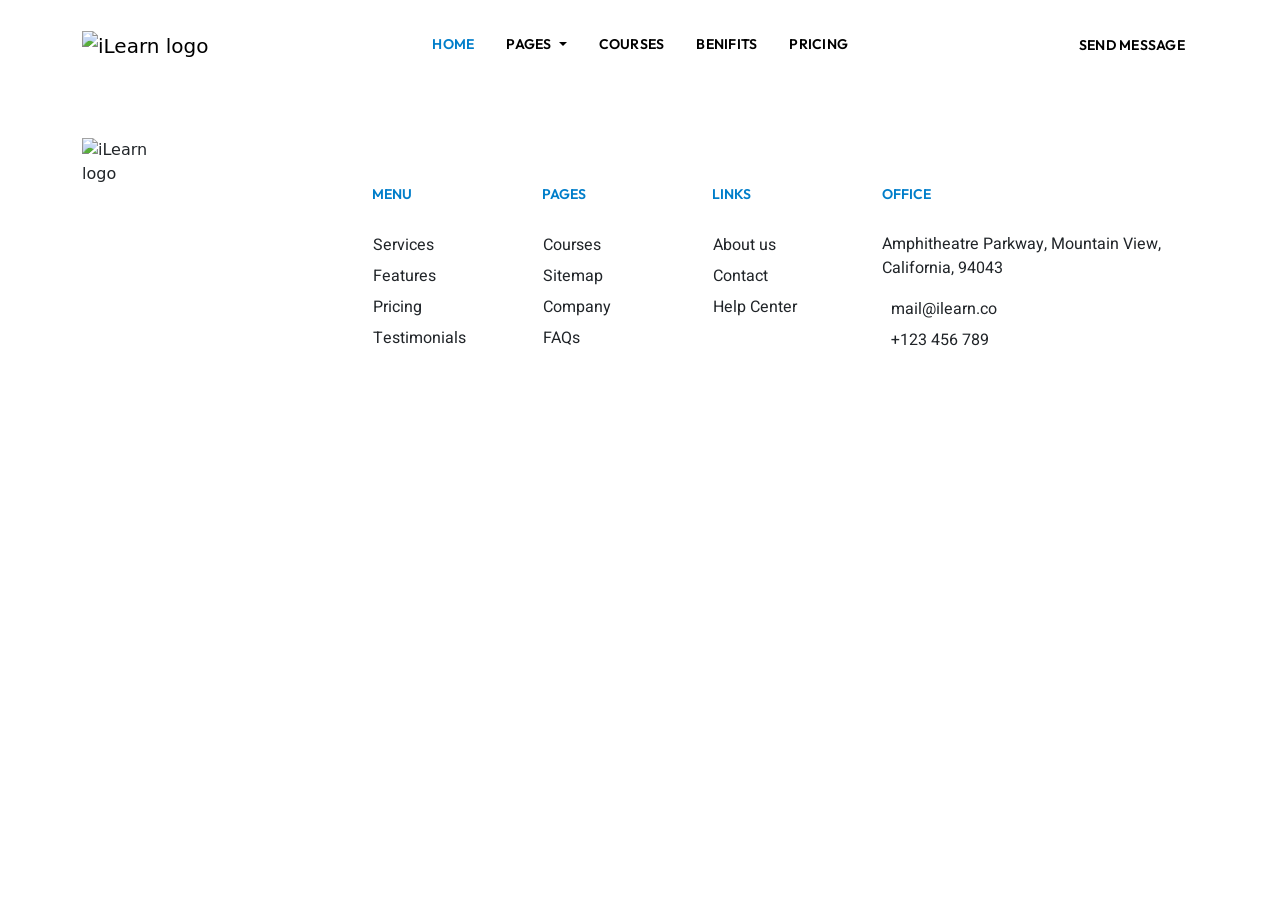
==== benifits.html @ 3c94f87b "benifits page, navbar & footer" ====
<!DOCTYPE html>
<html lang="en">

<head>
    <meta charset="UTF-8">
    <meta name="viewport" content="width=device-width, initial-scale=1.0">
    <title>iLearn</title>

    <!--Font awsome-->
    <link rel="stylesheet" href="https://cdnjs.cloudflare.com/ajax/libs/font-awesome/7.0.1/css/all.min.css"
        integrity="sha512-2SwdPD6INVrV/lHTZbO2nodKhrnDdJK9/kg2XD1r9uGqPo1cUbujc+IYdlYdEErWNu69gVcYgdxlmVmzTWnetw=="
        crossorigin="anonymous" referrerpolicy="no-referrer" />

    <!--Font family-->
    <link rel="preconnect" href="https://fonts.googleapis.com">
    <link rel="preconnect" href="https://fonts.gstatic.com" crossorigin>
    <link href="https://fonts.googleapis.com/css2?family=Heebo:wght@100..900&family=Outfit:wght@100..900&display=swap"
        rel="stylesheet">

    <!--Bootstrap-->
    <link href="https://cdn.jsdelivr.net/npm/bootstrap@5.3.8/dist/css/bootstrap.min.css" rel="stylesheet"
        integrity="sha384-sRIl4kxILFvY47J16cr9ZwB07vP4J8+LH7qKQnuqkuIAvNWLzeN8tE5YBujZqJLB" crossorigin="anonymous">

    <!--Custome css-->
    <link href="./assets/css/main.css" rel="stylesheet" />
    <link href="./assets/css/benifits.css" rel="stylesheet" />
</head>

<body>

    <header class="header py-3 w-100">
        <nav class="navbar navbar-expand-lg w-100">
            <div class="container">
                <a class="navbar-brand" href="#">
                    <img width="170" height="45"
                        src="https://demo.sociolib.com/ilearn/wp-content/uploads/sites/27/2022/12/logo.png"
                        class="attachment-full size-full wp-image-588" alt="iLearn logo">
                </a>
                <button class="navbar-toggler" type="button" data-bs-toggle="collapse" data-bs-target="#navbarScroll"
                    aria-controls="navbarScroll" aria-expanded="false" aria-label="Toggle navigation">
                    <span class="navbar-toggler-icon"></span>
                </button>
                <div class="collapse navbar-collapse" id="navbarScroll">
                    <ul class="navbar-nav m-auto my-2 my-lg-0 navbar-nav-scroll gap-3"
                        style="--bs-scroll-height: 100px;">
                        <li class="nav-item">
                            <a class="nav-link active" aria-current="page" href="./index.html">Home</a>
                        </li>
                        <li class="nav-item dropdown">
                            <a class="nav-link dropdown-toggle" href="#" role="button" data-bs-toggle="dropdown"
                                aria-expanded="false">
                                Pages
                            </a>
                            <ul class="dropdown-menu">
                                <li><a class="dropdown-item" href="#">About</a></li>
                                <li><a class="dropdown-item" href="#">Single Course</a></li>
                                <li><a class="dropdown-item" href="#">Contact</a></li>
                                <li><a class="dropdown-item" href="#">Reviews</a></li>
                                <li><a class="dropdown-item" href="#">Blog</a></li>
                                <li><a class="dropdown-item" href="#">Post</a></li>
                            </ul>
                        </li>
                        <li class="nav-item">
                            <a class="nav-link" href="./courses.html">Courses</a>
                        </li>
                        <li class="nav-item">
                            <a class="nav-link" href="./benifits.html">Benifits</a>
                        </li>
                        <li class="nav-item">
                            <a class="nav-link" href="./pricing.html">Pricing</a>
                        </li>
                    </ul>
                    <a class="contact text-decoration-none btn" href="#">
                        <i class="fa-regular fa-envelope"></i>
                        <span>SEND MESSAGE</span>
                    </a>
                </div>
            </div>
        </nav>
    </header>

    <main>


    </main>


    <footer class="py-xl-5 py-lg-3">
        <div class="container">
            <div class="footer-content d-flex flex-nowrap">
                <div class="logo d-flex flex-column gap-4">
                    <div class="brand">
                        <img width="170" height="45"
                            src="https://demo.sociolib.com/ilearn/wp-content/uploads/sites/27/2022/12/logo.png"
                            class="attachment-full size-full wp-image-588" alt="iLearn logo">
                    </div>
                    <div class="social-logos d-flex gap-3 ms-lg-2">
                        <a class="btn" href="#"><i class="fa-brands fa-facebook"></i></a>
                        <a class="btn" href="#"><i class="fa-brands fa-twitter"></i></a>
                        <a class="btn" href="#"><i class="fa-brands fa-youtube"></i></a>
                    </div>
                </div>

                <div class="details w-100">
                    <div class="row g-sm-5">
                        <div class="col-lg-2 offset-lg-2 col-sm-4 col-xs">
                            <div class="menu text">
                                <h2>MENU</h2>
                                <ul>
                                    <li>
                                        <a class="btn" href="#">Services</a>
                                    </li>
                                    <li>
                                        <a class="btn" href="#">Features</a>
                                    </li>
                                    <li>
                                        <a class="btn" href="#">Pricing</a>
                                    </li>
                                    <li>
                                        <a class="btn" href="#">Testimonials</a>
                                    </li>
                                </ul>
                            </div>
                        </div>
                        <div class="col-lg-2 col-sm-4 col-xs">

                            <div class="pages text">
                                <h2>PAGES</h2>
                                <ul>
                                    <li>
                                        <a class="btn" href="#">Courses</a>
                                    </li>
                                    <li>
                                        <a class="btn" href="#">Sitemap</a>
                                    </li>
                                    <li>
                                        <a class="btn" href="#">Company</a>
                                    </li>
                                    <li>
                                        <a class="btn" href="#">FAQs</a>
                                    </li>
                                </ul>
                            </div>
                        </div>
                        <div class="col-lg-2 col-sm-4 col-xs">
                            <h2>LINKS</h2>
                            <div class="links text">
                                <ul>
                                    <li>
                                        <a class="btn" href="#">About us</a>
                                    </li>
                                    <li>
                                        <a class="btn" href="#">Contact</a>
                                    </li>
                                    <li>
                                        <a class="btn" href="#">Help Center</a>
                                    </li>
                                </ul>
                            </div>
                        </div>
                        <div class="col-lg-4 col-sm-12 col-xs">
                            <h2>OFFICE</h2>
                            <div class="office text">
                                <address>
                                    Amphitheatre Parkway, Mountain View, California, 94043
                                </address>
                                <div class="contact d-flex flex-column align-items-start">
                                    <a class="btn" href="#">
                                        <i class="fa-regular fa-envelope"></i>
                                        <span class="ms-2">mail@ilearn.co</span>
                                    </a>
                                    <a class="btn" href="#">
                                        <i class="fa-solid fa-phone-volume"></i>
                                        <span class="ms-2">+123 456 789</span>
                                    </a>
                                </div>
                            </div>
                        </div>
                    </div>
                </div>
            </div>
        </div>
    </footer>

    <script src="https://cdn.jsdelivr.net/npm/bootstrap@5.3.8/dist/js/bootstrap.bundle.min.js"
        integrity="sha384-FKyoEForCGlyvwx9Hj09JcYn3nv7wiPVlz7YYwJrWVcXK/BmnVDxM+D2scQbITxI"
        crossorigin="anonymous"></script>
</body>

</html>
---- assets/css/main.css ----
:root {
    --mainFont: "Outfit", sans-serif;
    --contentFont: "Heebo", sans-serif;
    --mainColor: #007ECA;
    --imgBg: #f7f9fc;
    --sectionBg: #f6f8fc;
}

* {
    /*outline: auto;*/
    box-sizing: border-box;
    margin: 0;
    padding: 0;
}

body h1,
h2,
h3,
h4,
h5,
h6 {
    font-family: var(--mainFont);
}

body p {
    font-family: var(--contentFont);
}

body i {
    color: var(--mainColor);
}

body ul {
    list-style-type: none;
}

.row {
    margin: 0;
}

/* navbar starts */

.navbar-nav .nav-link.active {
    color: var(--mainColor);
}

.nav-link {
    color: #000;
    font-family: var(--mainFont);
    font-size: 14px;
    font-weight: 600;
    text-transform: uppercase;
    letter-spacing: 0.25px;
    transition: 0.5s;
}

.nav-link:hover {
    color: var(--mainColor);
}

.navbar .navbar-collapse .dropdown-item {
    text-transform: uppercase;
    font-family: var(--mainFont);
    color: #000;
    font-size: 14px;
    font-weight: 600;
    letter-spacing: 0.25px;
    transition: 0.5s;
}

.navbar .navbar-collapse .dropdown-item:hover {
    color: var(--mainColor);
    background-color: #fff;
}

.navbar .contact i {
    color: #000;
    font-size: 15px;
    margin-right: 10px;
}

.navbar .contact span {
    color: #000;
    font-family: var(--mainFont);
    font-size: 14px;
    font-weight: 600;
    text-transform: uppercase;
    letter-spacing: 0.25px;
    transition: 0.5s;
}

.navbar .contact i {
    transition: 0.5s;
}

.navbar .btn:hover i {
    color: var(--mainColor);
}

.navbar .btn:active {
    border: transparent;
    box-shadow: none;
}

.navbar .btn:hover span {
    color: var(--mainColor);
}

.navbar .btn:hover {
    color: transparent;
}

/* navbar ends */

/* hero starts */

.hero {
    background-color: var(--sectionBg);
}

.hero-img-d img {
    width: 100%;
}

.hero .rating {
    font-family: var(--mainFont);
    font-size: 16px;
    font-weight: 600;
}

.hero .rating .star {
    color: #FFC400;
}

.hero h1 {
    font-size: 80px;
    font-weight: 600;
}

.hero p {
    font-family: var(--contentFont);
    font-size: 24px;
    font-weight: 400;
}

.hero-btns .join-btn {
    background-color: var(--mainColor);
    padding: 15px 30px;
    transition: 0.5s;
    font-family: var(--mainFont);
    font-size: 16px;
    font-weight: 500;
}

.hero-btns .join-btn:hover {
    background-color: #0E70AC;
    border: transparent;
    box-shadow: none;
}

.hero-btns .join-btn:active {
    border: transparent;
    box-shadow: none;
    background-color: #0E70AC;
}

.view-btn .btn {
    font-family: var(--mainFont);
    font-size: 15px;
    font-weight: 500;
    transition: 0.5s;
}

.view-btn .btn:hover {
    color: var(--mainColor);
}

.view-btn i {
    color: #000;
    transition: 0.5s;
}

.view-btn .btn:hover i {
    color: var(--mainColor);
}

.hero-img img {
    width: 100%;
}

/* hero ends */

/* hero responsive starts */

@media screen and (max-width: 1200px) {

    .hero h1 {
        font-size: 65px;
        font-weight: 600;
    }

    .hero p {
        font-size: 20px;
        font-weight: 400;
    }

}

@media screen and (min-width: 991px) and (max-width: 992px) {

    .hero h1 {
        font-size: 50px;
        font-weight: 600;
    }

    .hero p {
        font-size: 18px;
        font-weight: 400;
    }

    .hero-btns .join-btn {
        padding: 15px 20px;
        font-size: 12px;
        font-weight: 500;
    }

    .view-btn .btn {
        font-size: 12px;
        font-weight: 500;
    }

}

@media screen and (min-width: 992px) and (max-width: 993px) {

    .hero h1 {
        font-size: 65px;
        font-weight: 600;
    }

    .hero p {
        font-size: 20px;
        font-weight: 400;
    }

    .hero-btns .join-btn {
        padding: 15px 30px;
        font-size: 16px;
        font-weight: 500;
    }
}

@media screen and (max-width: 991px) {

    .hero h1 {
        font-size: 50px;
        font-weight: 600;
    }

    .hero p {
        font-size: 18px;
        font-weight: 400;
    }

    .hero-btns .join-btn {
        padding: 15px 20px;
        font-size: 12px;
        font-weight: 500;
    }

    .view-btn .btn {
        font-size: 12px;
        font-weight: 500;
    }
    
}

@media screen and (min-width: 767px) and (max-width: 768px) {

    .hero-btns .join-btn {
        padding: 15px 30px;
        font-size: 16px;
        font-weight: 500;
    }

    .view-btn .btn {
        font-size: 16px;
        font-weight: 500;
    }
}

@media screen and (min-width: 768px) and (max-width: 769px) {

    .hero-btns .join-btn {
        padding: 15px 20px;
        font-size: 12px;
        font-weight: 500;
    }

    .view-btn .btn {
        font-size: 12px;
        font-weight: 500;
    }
}

@media screen and (max-width: 767px) {

    .hero-btns .join-btn {
        padding: 15px 30px;
        font-size: 16px;
        font-weight: 500;
    }

    .view-btn .btn {
        font-size: 16px;
        font-weight: 500;
    }

}

@media screen and (max-width: 576px) {

    .hero .row{
        gap: 4px;
    }

    .hero-img-d{
        display: block;
    }

    .hero-img{
        display: none;
    }

    .hero-content{
        gap: 8px
    }

    .hero h1 {
        font-size: 45px;
        font-weight: 600;
    }

    .hero p {
        font-size: 16px;
        font-weight: 400;
    }

    .hero-btns .join-btn {
        padding: 15px 20px;
        font-size: 15px;
        font-weight: 500;
    }

    .view-btn .btn {
        font-size: 15px;
        font-weight: 500;
    }
    
}

@media screen and (max-width: 493px) {
    
    .hero h1 {
        font-size: 35px;
        font-weight: 600;
    }

    .hero p {
        font-size: 16px;
        font-weight: 400;
    }

    .hero-btns .join-btn {
        padding: 15px 20px;
        font-size: 12px;
        font-weight: 500;
    }

    .view-btn .btn {
        font-size: 12px;
        font-weight: 500;
    }
}

/* hero responsive ends */

/* browse starts */

.browse .browse-title {
    margin-bottom: 0px;
}

.browse .browse-title h2 {
    font-size: 40px;
    font-weight: 600;
}

.browse .browse-title p {
    font-size: 24px;
    font-weight: 400;
    width: 70%;
}

.browse-content .browse-topic h3 {
    font-size: 20px;
    font-weight: 600;
    margin-top: 8px;
    margin-bottom: 16px;
}

.browse-content .browse-topic p {
    font-size: 16px;
    font-weight: 400;
    margin-bottom: 50px;
    padding-right: 15px;
}

.browse .browse-more p {
    font-size: 16px;
    font-weight: 400;
    position: relative;
}

.browse .browse-more p::after {
    content: '';
    border-bottom: 1px dashed #c2c2c4;
    position: absolute;
    bottom: -2px;
    left: -34px;
    width: 446px;
}

/* browse ends */

/* browse responsive starts */

@media screen and (max-width: 1037px) {
    .browse .browse-title p {
        width: 80%;
    }
}

@media screen and (max-width: 908px) {
    .browse .browse-title p {
        font-size: 22px;
        width: 90%;
    }
}

@media screen and (max-width: 768px) {
    .browse .browse-title p {
        margin-bottom: -5px;
    }
}

@media screen and (max-width: 441px) {
    .browse .browse-title p {
        font-size: 20px;
        width: 100%;
    }
}

@media screen and (max-width: 768px) {
    .browse-content .browse-topic p {
        margin-bottom: 16px;
    }
}

@media screen and (max-width: 576px) {

    .browse .icon {
        width: 30;
        height: 30;
    }
}

@media screen and (max-width: 551px) {

    .browse .browse-title h2 {
        font-size: 30px;
    }

    .browse .browse-title p {
        font-size: 18px;
    }

}

@media screen and (max-width: 520px) {

    .browse-more {
        gap: 10px !important;
    }

    .browse .browse-more p {
        font-size: 13px;
    }

    .browse .browse-more p::after {
        content: '';
        border-bottom: 1px dashed #c2c2c4;
        position: absolute;
        bottom: -2px;
        left: -29px;
        width: 362px;
    }

}

/* browse responsive ends */

/* learn-something starts */

.learn-img {
    position: relative;
    background-color: var(--imgBg);
    height: 499px;
}

.learn-img img {
    position: absolute;
    top: 50%;
    left: 50%;
    transform: translate(-50%, -50%);
    width: 600px;
    height: 400px;
}

.learn-content {
    margin-left: 65px;
}

.learn-content h2 {
    font-size: 40px;
    font-weight: 600;
}

.learn-content p {
    margin-top: 20px;
    margin-bottom: 40px;
    font-size: 16px;
    font-weight: 400;
}

.learn-content li {
    margin-bottom: 10px;
}

.learn-content h3 {
    font-size: 20px;
    font-weight: 400;
}

/* learn-something ends */

/* learn-something responsive starts */

@media screen and (max-width: 1201px) {

    .learn-img img {
        width: 400px;
        height: 270px;
    }

    .learn-content {
        margin-left: 50px;
    }

    .learn-content h2 {
        font-size: 35px;
    }

}

@media screen and (min-width: 991px) and (max-width: 992px) {

    .learn-img img {
        width: 600px;
        height: 400px;
    }

    .learn-content {
        margin-left: 0;
        margin-top: 45px;
        text-align: center;
        align-items: center !important;
    }

}

@media screen and (min-width: 992px) and (max-width: 993px) {

    .learn-img img {
        width: 400px;
        height: 270px;
    }

    .learn-content {
        margin-left: 50px;
    }

    .learn-content h2 {
        font-size: 35px;
    }

}

@media screen and (max-width: 991px) {

    .learn-something .row {
        flex-direction: column;
    }

    .learn-img img {
        width: 600px;
        height: 400px;
    }

    .learn-content {
        margin-left: 0;
        margin-top: 45px;
        text-align: center;
        align-items: center !important;
    }

    .learn-content h2 {
        font-size: 35px;
    }

    .learn-content p {
        font-size: 18px;
        margin-bottom: 35px;
    }

    .learn-content .learn-benifits {
        background-color: var(--imgBg);
        padding: 45px;
    }
}

@media screen and (max-width: 768px) {

    .learn-img {
        height: 400px;
    }

    .learn-img img {
        width: 400px;
        height: 270px;
    }

    .learn-content h2 {
        font-size: 35px;
    }

}

@media screen and (max-width: 576px) {

    .learn-content h2 {
        font-size: 30px;
    }

    .learn-content p {
        font-size: 19px;
    }

}

@media screen and (max-width: 551px) {

    .learn-content h3 {
        font-size: 18px;
    }

}

@media screen and (max-width: 475px) {

    .learn-img {
        height: 300px;
    }

    .learn-img img {
        width: 330px;
        height: 200px;
    }

    .learn-benifits ul li {
        text-align: left;
    }

}

@media screen and (max-width: 443px) {

    .learn-content h2 {
        font-size: 30px;
    }

    .learn-content p {
        font-size: 18px;
    }

}

/* learn-something responsive ends */

/* featured-courses starts */

.featured-courses{
    background-color: var(--imgBg);
}

.featured-courses-title h2 {
    font-size: 40px;
    font-weight: 600;
    margin-top: 60px;
    margin-bottom: 20px;
}

.featured-courses-title p {
    font-size: 24px;
    font-weight: 400;
    margin-bottom: 30px;
    padding: 0 130px;
}

.featured-courses .btn {
    padding: 0;
}

.featured-courses .btn:hover {
    border: transparent;
    box-shadow: none;
}

.featured-courses .btn:active {
    border: transparent;
    box-shadow: none;
}

.featured-courses-title .btn {
    margin-bottom: 50px;
}

.featured-courses-title .btn span {
    font-size: 16px;
    font-weight: 500;
    transition: 0.5s;
}

.featured-courses-title .btn:hover span {
    color: #000;
}

.featured-courses-title .btn i {
    transition: 0.5s;
}

.featured-courses-title .btn:hover i {
    color: #000;
}

.featured-courses .card {
    margin-bottom: 60px;
}

.featured-courses h3 {
    font-size: 22px;
    font-weight: 600;
    margin-bottom: 20px;
}

.featured-courses span {
    font-size: 14px;
    font-weight: 600;
    color: var(--mainColor);
    font-family: var(--mainFont);
    margin-left: 10px;
}

/* featured-courses ends */

/* featured-courses responsive starts */

@media screen and (max-width: 1200px) {

    .featured-courses-title h2 {
        font-size: 35px;
        margin-bottom: 30px;
        margin-top: 50px;
    }

    .featured-courses-title p {
        font-size: 22px;
        margin-bottom: 35px;
        padding: 0 100px;
    }

    .featured-courses .card {
        margin-bottom: 40px;
    }

    .featured-courses h3 {
        font-size: 18px;
    }

    .featured-courses span {
        font-size: 12px;
        margin-left: 5px;
    }

    .featured-courses i {
        font-size: 12px;
    }

}

@media screen and (max-width: 991px) {

    .featured-courses-title p {
        font-size: 21px;
        padding: 0;
    }

    .featured-courses .container .row {
        row-gap: 35px;
    }

    .featured-courses .card {
        margin: 0;
    }

    .featured-courses .last-card {
        margin-bottom: 40px;
    }

    .featured-courses .course-info {
        margin-top: 10px;
        margin-bottom: 10px;
    }

    .featured-courses h3 {
        font-size: 24px;
    }

    .featured-courses span {
        font-size: 16px;
        margin-left: 10px;
    }

    .featured-courses i {
        font-size: 16px;
    }

}

@media screen and (max-width: 768px) {

    .featured-courses-title p {
        font-size: 19px;
    }

    .featured-courses .last-card {
        margin-bottom: 25px;
    }

    .featured-courses .course-info {
        margin-top: 7px;
        margin-bottom: 7px;
    }

    .featured-courses span {
        font-size: 14px;
        margin-left: 10px;
    }

    .featured-courses i {
        font-size: 14px;
    }

}

@media screen and (max-width: 576px) {

    .featured-courses .last-card {
        margin-bottom: 15px;
    }

    .featured-courses .course-info {
        margin-top: 7px;
        margin-bottom: 7px;
    }

    .featured-courses h3 {
        font-size: 22px;
    }

    .featured-courses span {
        font-size: 14px;
        margin-left: 10px;
    }

    .featured-courses i {
        font-size: 14px;
    }

}

@media screen and (max-width: 450px) {

    .featured-courses .last-card {
        margin-bottom: 10px;
    }

    .featured-courses h3 {
        font-size: 17px;
        font-weight: 550;
    }

    .featured-courses span {
        font-size: 12px;
        margin-left: 5px;
    }

    .featured-courses i {
        font-size: 12px;
    }

}

/* featured-courses responsive ends */

/* improve section starts */

.improve h2 {
    font-size: 40px;
    font-weight: 600;
}

.improve h3 button {
    text-transform: uppercase;
    font-size: 16px;
    font-weight: 600;
}

.improve p {
    font-size: 16px;
    font-weight: 400;
}

.improve .accordion {
    --bs-accordion-border-color: #fff;
}

.improve .accordion-body {
    font-size: 16px;
    font-weight: 400;
}

.accordion-body,
.accordion-button {
    padding-left: 0;
}

.accordion-button:not(.collapsed) {
    background-color: #fff;
    box-shadow: none;
    color: #000;
}

.accordion-button:focus {
    box-shadow: none;
}

.improve .improve-img {
    position: relative;
    background-color: var(--imgBg);
    height: 450px;
}

.improve .improve-img img {
    position: absolute;
    top: 50%;
    left: 50%;
    transform: translate(-50%, -50%);
}

/* improve section ends */

/* improve section reaponsive starts */

@media screen and (max-width: 1200px) {
    .improve h2 {
        font-size: 35px;
    }

    .improve .improve-img img {
        width: 400px;
        height: 270px;
    }
}

@media screen and (max-width: 993px) {

    .improve .improve-img img {
        width: 500px;
        height: 350px;
    }

}

@media screen and (max-width: 768px) {

    .improve .improve-img {
        height: 400px;
    }

    .improve .improve-img img {
        width: 400px;
        height: 270px;
    }

}

@media screen and (max-width: 576px) {

    .improve .row {
        row-gap: 20px;
    }

    .improve p {
        font-size: 14px;
    }

    .improve .accordion-body {
        font-size: 15px;
    }

    .improve .improve-img {
        height: 430px;
    }
}

@media screen and (max-width: 475px) {

    .improve .improve-img {
        height: 300px;
    }

    .improve .improve-img img {
        width: 330px;
        height: 200px;
    }

}

/* improve section responsive ends */

/* learn-then-earn starts */

.learn-then-earn .row {
    background-color: var(--imgBg);
    padding: 30px;
}

.learn-then-earn-title h2 {
    font-size: 40px;
    font-weight: 600;
}

.learn-then-earn-title p {
    font-size: 16px;
    font-weight: 400;
}

.learn-then-earn .join-btn {
    background-color: var(--mainColor);
    padding: 20px 40px;
    transition: 0.5s;
    font-family: var(--mainFont);
    font-size: 16px;
    font-weight: 500;
}

.learn-then-earn .join-btn:hover {
    background-color: #0E70AC;
    border: transparent;
    box-shadow: none;
}

.learn-then-earn .join-btn:active {
    border: transparent;
    box-shadow: none;
    background-color: #0E70AC;
}

/* learn-then-earn ends */

/* learn-then-earn responsive starts */

@media screen and (max-width: 1200px) {

    .learn-then-earn .join-btn {
        background-color: var(--mainColor);
        padding: 20px 30px;
    }

    .learn-then-earn-title h2 {
        font-size: 30px;
    }

}

@media screen and (max-width: 992px) {

    .learn-then-earn .row {
        flex-direction: column;
        justify-content: center;
        text-align: center;
    }

    .learn-then-earn .learn-then-earn-title h2 {
        margin-bottom: 14px !important;
    }

    .learn-then-earn .learn-then-earn-title p {
        font-size: 19px;
    }

    .learn-then-earn .join-btn {
        padding: 17px 30px;
        text-align: center;
        margin-top: 10px;
        font-size: 15px;
    }

}

@media screen and (max-width: 768px) {

    .learn-then-earn .learn-then-earn-title h2 {
        font-size: 30px;
    }

    .learn-then-earn .learn-then-earn-title p {
        font-size: 18px;
    }

    .learn-then-earn .join-btn {
        padding: 15px 27px;
        margin-top: 7px;
        font-size: 14px;
    }

}

@media screen and (max-width: 514px) {

    .learn-then-earn .learn-then-earn-title h2 {
        font-size: 25px;
    }

    .learn-then-earn .learn-then-earn-title p {
        font-size: 16px;
    }

    .learn-then-earn .join-btn {
        padding: 12px 20px;
        margin-top: 7px;
        font-size: 12px;
    }

}

/* learn-then-earn responsive ends */

/* footer starts */

footer h2 {
    color: var(--mainColor);
    font-size: 14px;
    font-weight: 600;
    margin-bottom: 30px;
}

footer .text {
    font-size: 16px;
    font-weight: 400;
    font-family: var(--contentFont);
}

footer .text a {
    margin-bottom: 5px;
}

footer ul,
footer .btn {
    margin: 0;
    padding: 0;
}

footer .details a:hover {
    color: var(--mainColor);
}

.btn-check:checked .btn,
.btn.active,
.btn.show,
.btn:first-child:active,
:not(.btn-check) .btn:active {
    border-color: transparent;
}

footer i {
    font-size: 18px;
}

footer .contact i {
    font-size: 16px;
}

/* footer ends */

/* footer responsive starts */

@media screen and (max-width: 992px) {

    footer .footer-content {
        text-align: left;
        flex-direction: column;
        justify-content: center;
        gap: 0px;
    }

    footer .footer-content .logo {
        flex-direction: row !important;
        justify-content: space-between;
        align-items: center;
    }

    footer h2 {
        margin-bottom: 25px;
    }

    footer .footer-content address {
        font-size: 14px;
    }

    footer .office .btn {
        text-align: left;
        font-size: 14px;
    }

}

@media screen and (max-width: 768px) {

    footer .row {
        justify-content: space-between;
    }

    footer .office .btn {
        font-size: 14px;
    }

}

@media screen and (max-width: 576px) {

    footer .footer-content {
        gap: 45px;
    }

    footer .footer-content .logo {
        flex-direction: column !important;
        justify-content: space-between;
        align-items: flex-start;
    }

    footer .row {
        row-gap: 30px;
    }

    .details .col-xs {
        width: 50%;
    }

    footer h2 {
        margin-bottom: 25px;
    }

}

/* footer responsive ends */
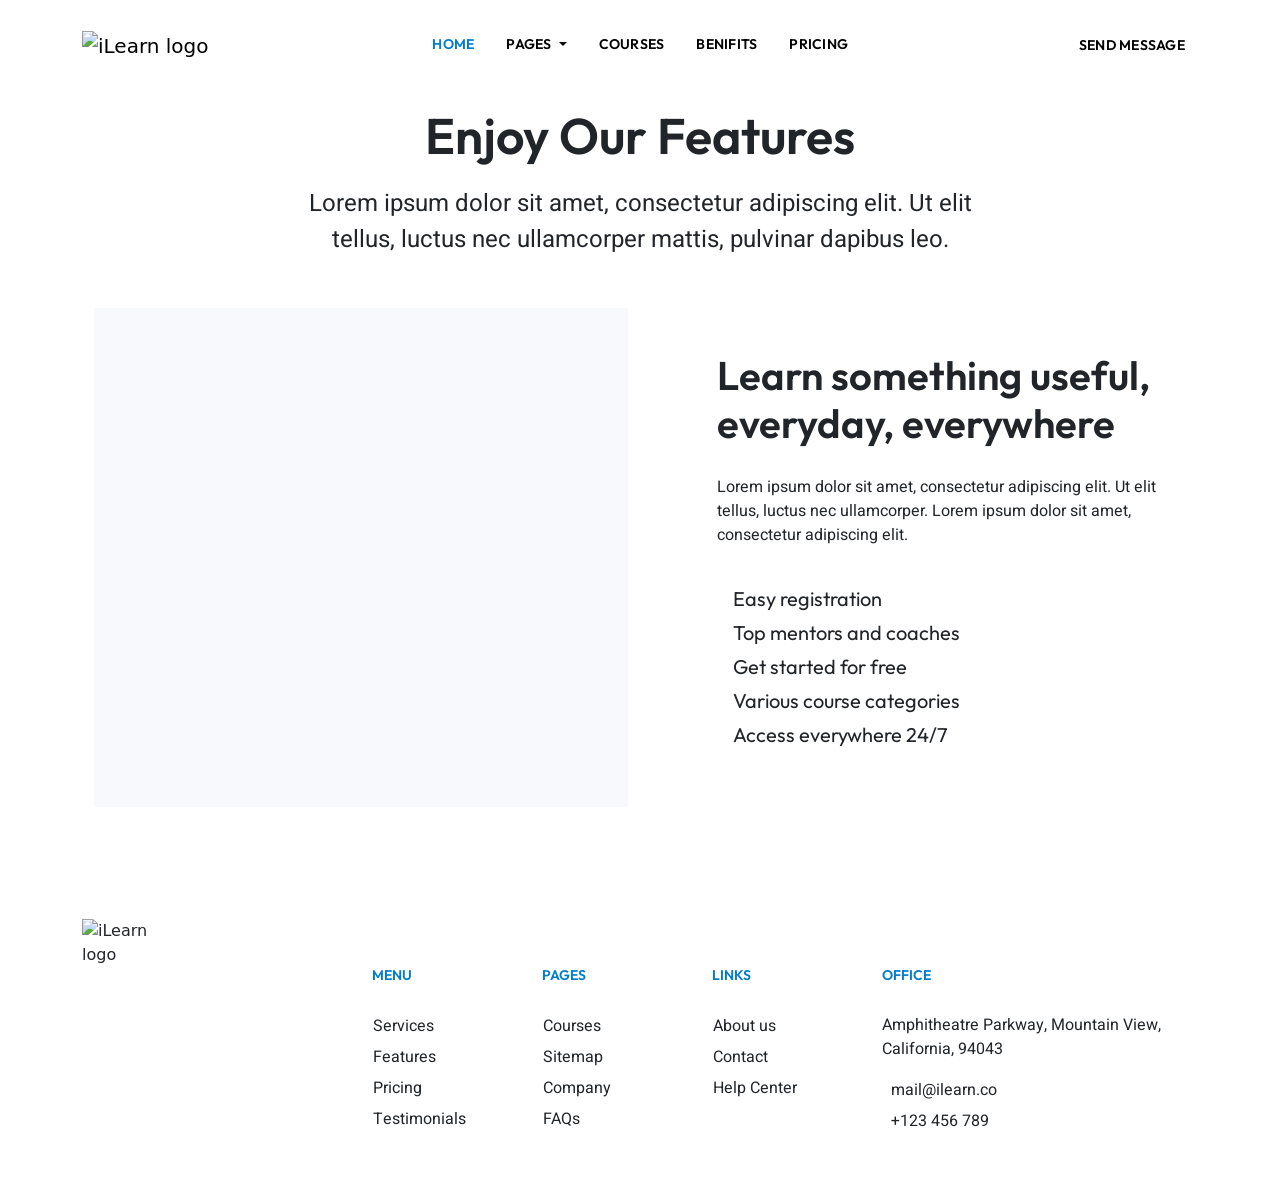
==== commit 1f845871: "benifits page, create learn-something section" ====
--- a/benifits.html
+++ b/benifits.html
@@ -81,6 +81,57 @@
 
     <main>
 
+        <section class="learn-something py-5 py-xl-3 mb-xl-5">
+            <div class="container">
+                <div class="enjoy text-center">
+                    <h2>Enjoy Our Features</h2>
+                    <p>Lorem ipsum dolor sit amet, consectetur adipiscing elit. Ut elit tellus, luctus nec ullamcorper mattis, pulvinar dapibus leo.</p>
+                </div>
+                <div class="row">
+                    <div class="col-lg-6 col-sm-12">
+                        <div class="learn-img">
+                            <img loading="lazy" decoding="async"
+                                src="https://demo.sociolib.com/ilearn/wp-content/uploads/sites/27/2022/12/3.png"
+                                class="attachment-full size-full wp-image-526" alt="Online learning illustration"
+                                srcset="https://demo.sociolib.com/ilearn/wp-content/uploads/sites/27/2022/12/3.png 750w, https://demo.sociolib.com/ilearn/wp-content/uploads/sites/27/2022/12/3-300x200.png 300w"
+                                sizes="(max-width: 750px) 100vw, 750px">
+                        </div>
+                    </div>
+                    <div class="col-lg-6 col-sm-12">
+                        <div class="learn-content d-flex flex-column justify-content-center align-items-start h-100">
+                            <h2>Learn something useful, everyday, everywhere</h2>
+                            <p>Lorem ipsum dolor sit amet, consectetur adipiscing elit. Ut elit tellus, luctus nec
+                                ullamcorper. Lorem ipsum dolor sit amet, consectetur adipiscing elit. </p>
+                            <div class="learn-benifits">
+                                <ul class="p-0">
+                                    <li class="d-flex gap-3 align-items-center">
+                                        <i class="fa-solid fa-pencil"></i>
+                                        <h3 class="mb-0">Easy registration</h3>
+                                    </li>
+                                    <li class="d-flex gap-3 align-items-center">
+                                        <i class="fa-solid fa-pencil"></i>
+                                        <h3 class="mb-0">Top mentors and coaches</h3>
+                                    </li>
+                                    <li class="d-flex gap-3 align-items-center">
+                                        <i class="fa-solid fa-pencil"></i>
+                                        <h3 class="mb-0">Get started for free</h3>
+                                    </li>
+                                    <li class="d-flex gap-3 align-items-center">
+                                        <i class="fa-solid fa-pencil"></i>
+                                        <h3 class="mb-0">Various course categories</h3>
+                                    </li>
+                                    <li class="d-flex gap-3 align-items-center">
+                                        <i class="fa-solid fa-pencil"></i>
+                                        <h3 class="mb-0">Access everywhere 24/7</h3>
+                                    </li>
+                                </ul>
+                            </div>
+                        </div>
+                    </div>
+                </div>
+            </div>
+
+        </section>
 
     </main>
 
--- a/assets/css/benifits.css
+++ b/assets/css/benifits.css
@@ -0,0 +1,76 @@
+/* learn-something enjoy starts */
+
+.learn-something .enjoy h2 {
+    font-size: 50px;
+    font-weight: 600;
+    margin-bottom: 20px;
+}
+
+.learn-something .enjoy p {
+    font-size: 24px;
+    font-weight: 400;
+    padding-left: 200px;
+    padding-right: 200px;
+    margin-bottom: 50px;
+}
+
+/* learn-something enjoy ends */
+
+/* learn-something enjoy responsive starts */
+
+@media screen and (max-width: 1200px) {
+
+    .learn-something .enjoy h2 {
+        font-size: 45px;
+        font-weight: 600;
+        margin-bottom: 20px;
+    }
+
+    .learn-something .enjoy p {
+        font-size: 22px;
+        font-weight: 400;
+        padding-left: 150px;
+        padding-right: 150px;
+        margin-bottom: 50px;
+    }
+
+}
+
+
+@media screen and (max-width: 992px) {
+
+    .learn-something .enjoy h2 {
+        font-size: 40px;
+        font-weight: 600;
+        margin-bottom: 25px;
+    }
+
+    .learn-something .enjoy p {
+        font-size: 20px;
+        font-weight: 400;
+        padding-left: 70px;
+        padding-right: 70px;
+        margin-bottom: 40px;
+    }
+
+}
+
+@media screen and (max-width: 768px) {
+
+    .learn-something .enjoy h2 {
+        font-size: 35px;
+        font-weight: 600;
+        margin-bottom: 25px;
+    }
+
+    .learn-something .enjoy p {
+        font-size: 19px;
+        font-weight: 400;
+        padding-left: 30px;
+        padding-right: 30px;
+        margin-bottom: 30px;
+    }
+
+}
+
+/* learn-something enjoy responsive ends */
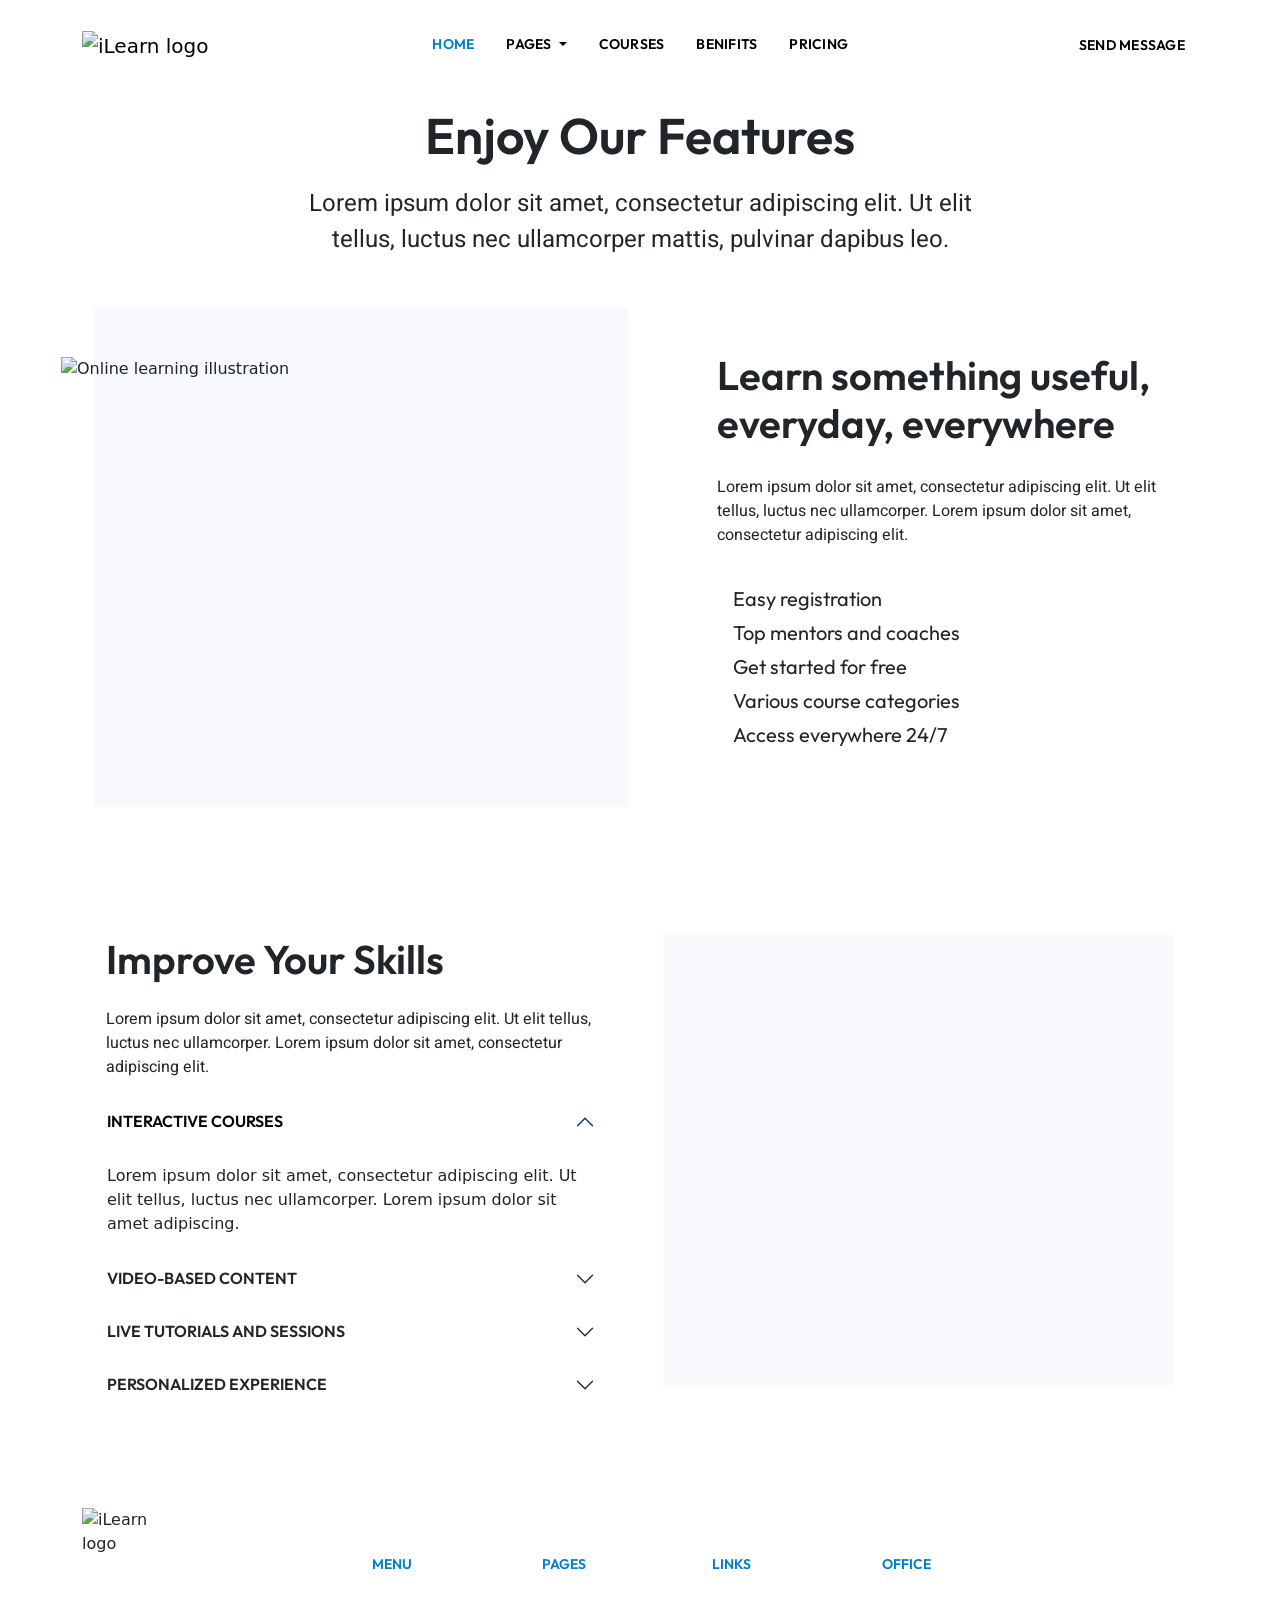
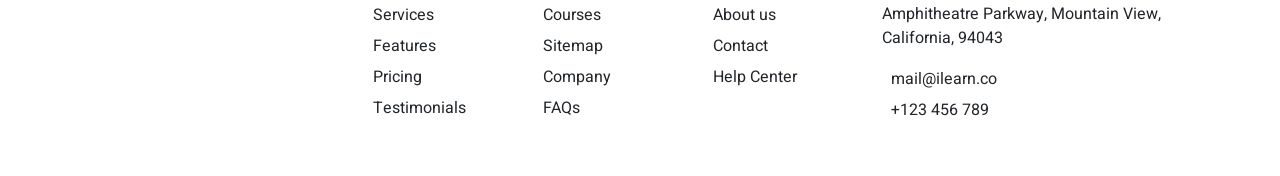
==== commit 54c065cb: "benifits page. create improve section" ====
--- a/benifits.html
+++ b/benifits.html
@@ -133,6 +133,95 @@
 
         </section>
 
+        <section class="improve pt-5 pb-xl-5 py-lg-3">
+            <div class="container">
+                <div class="row mx-0 g-lg-5 g-sm-4">
+                    <div class="col-12 col-lg-6 col-sm-12">
+                        <div class="improve-content d-flex flex-column justify-content-center gap-0">
+                            <h2 class="mb-4">Improve Your Skills</h2>
+                            <p>Lorem ipsum dolor sit amet, consectetur adipiscing elit. Ut elit tellus, luctus nec
+                                ullamcorper. Lorem ipsum dolor sit amet, consectetur adipiscing elit. </p>
+                            <div class="accordion" id="accordionExample">
+                                <div class="accordion-item">
+                                    <h3 class="accordion-header">
+                                        <button class="accordion-button" type="button" data-bs-toggle="collapse"
+                                            data-bs-target="#collapseOne" aria-expanded="true"
+                                            aria-controls="collapseOne">
+                                            Interactive Courses
+                                        </button>
+                                    </h3>
+                                    <div id="collapseOne" class="accordion-collapse collapse show"
+                                        data-bs-parent="#accordionExample">
+                                        <div class="accordion-body">
+                                            Lorem ipsum dolor sit amet, consectetur adipiscing elit. Ut elit tellus,
+                                            luctus nec ullamcorper. Lorem ipsum dolor sit amet adipiscing.
+                                        </div>
+                                    </div>
+                                </div>
+                                <div class="accordion-item">
+                                    <h3 class="accordion-header">
+                                        <button class="accordion-button collapsed" type="button"
+                                            data-bs-toggle="collapse" data-bs-target="#collapseTwo"
+                                            aria-expanded="false" aria-controls="collapseTwo">
+                                            Video-based content
+                                        </button>
+                                    </h3>
+                                    <div id="collapseTwo" class="accordion-collapse collapse"
+                                        data-bs-parent="#accordionExample">
+                                        <div class="accordion-body">
+                                            Lorem ipsum dolor sit amet, consectetur adipiscing elit. Ut elit tellus,
+                                            luctus nec ullamcorper. Lorem ipsum dolor sit amet adipiscing.
+                                        </div>
+                                    </div>
+                                </div>
+                                <div class="accordion-item">
+                                    <h3 class="accordion-header">
+                                        <button class="accordion-button collapsed" type="button"
+                                            data-bs-toggle="collapse" data-bs-target="#collapseThree"
+                                            aria-expanded="false" aria-controls="collapseThree">
+                                            Live Tutorials and Sessions
+                                        </button>
+                                    </h3>
+                                    <div id="collapseThree" class="accordion-collapse collapse"
+                                        data-bs-parent="#accordionExample">
+                                        <div class="accordion-body">
+                                            Lorem ipsum dolor sit amet, consectetur adipiscing elit. Ut elit tellus,
+                                            luctus nec ullamcorper. Lorem ipsum dolor sit amet adipiscing.
+                                        </div>
+                                    </div>
+                                </div>
+                                <div class="accordion-item">
+                                    <h3 class="accordion-header">
+                                        <button class="accordion-button collapsed" type="button"
+                                            data-bs-toggle="collapse" data-bs-target="#collapseFour"
+                                            aria-expanded="false" aria-controls="collapseFour">
+                                            Personalized Experience
+                                        </button>
+                                    </h3>
+                                    <div id="collapseFour" class="accordion-collapse collapse"
+                                        data-bs-parent="#accordionExample">
+                                        <div class="accordion-body">
+                                            Lorem ipsum dolor sit amet, consectetur adipiscing elit. Ut elit tellus,
+                                            luctus nec ullamcorper. Lorem ipsum dolor sit amet adipiscing.
+                                        </div>
+                                    </div>
+                                </div>
+                            </div>
+                        </div>
+                    </div>
+                    <div class="col-12 col-lg-6 col-sm-12">
+                        <div class="improve-img">
+                            <img loading="lazy" decoding="async" width="500" height="350"
+                                src="https://demo.sociolib.com/ilearn/wp-content/uploads/sites/27/2022/12/4.png"
+                                class="attachment-full size-full wp-image-530" alt=""
+                                srcset="https://demo.sociolib.com/ilearn/wp-content/uploads/sites/27/2022/12/4.png 750w, https://demo.sociolib.com/ilearn/wp-content/uploads/sites/27/2022/12/4-300x200.png 300w"
+                                sizes="(max-width: 750px) 100vw, 750px">
+                        </div>
+                    </div>
+                </div>
+            </div>
+        </section>
+
     </main>
 
 
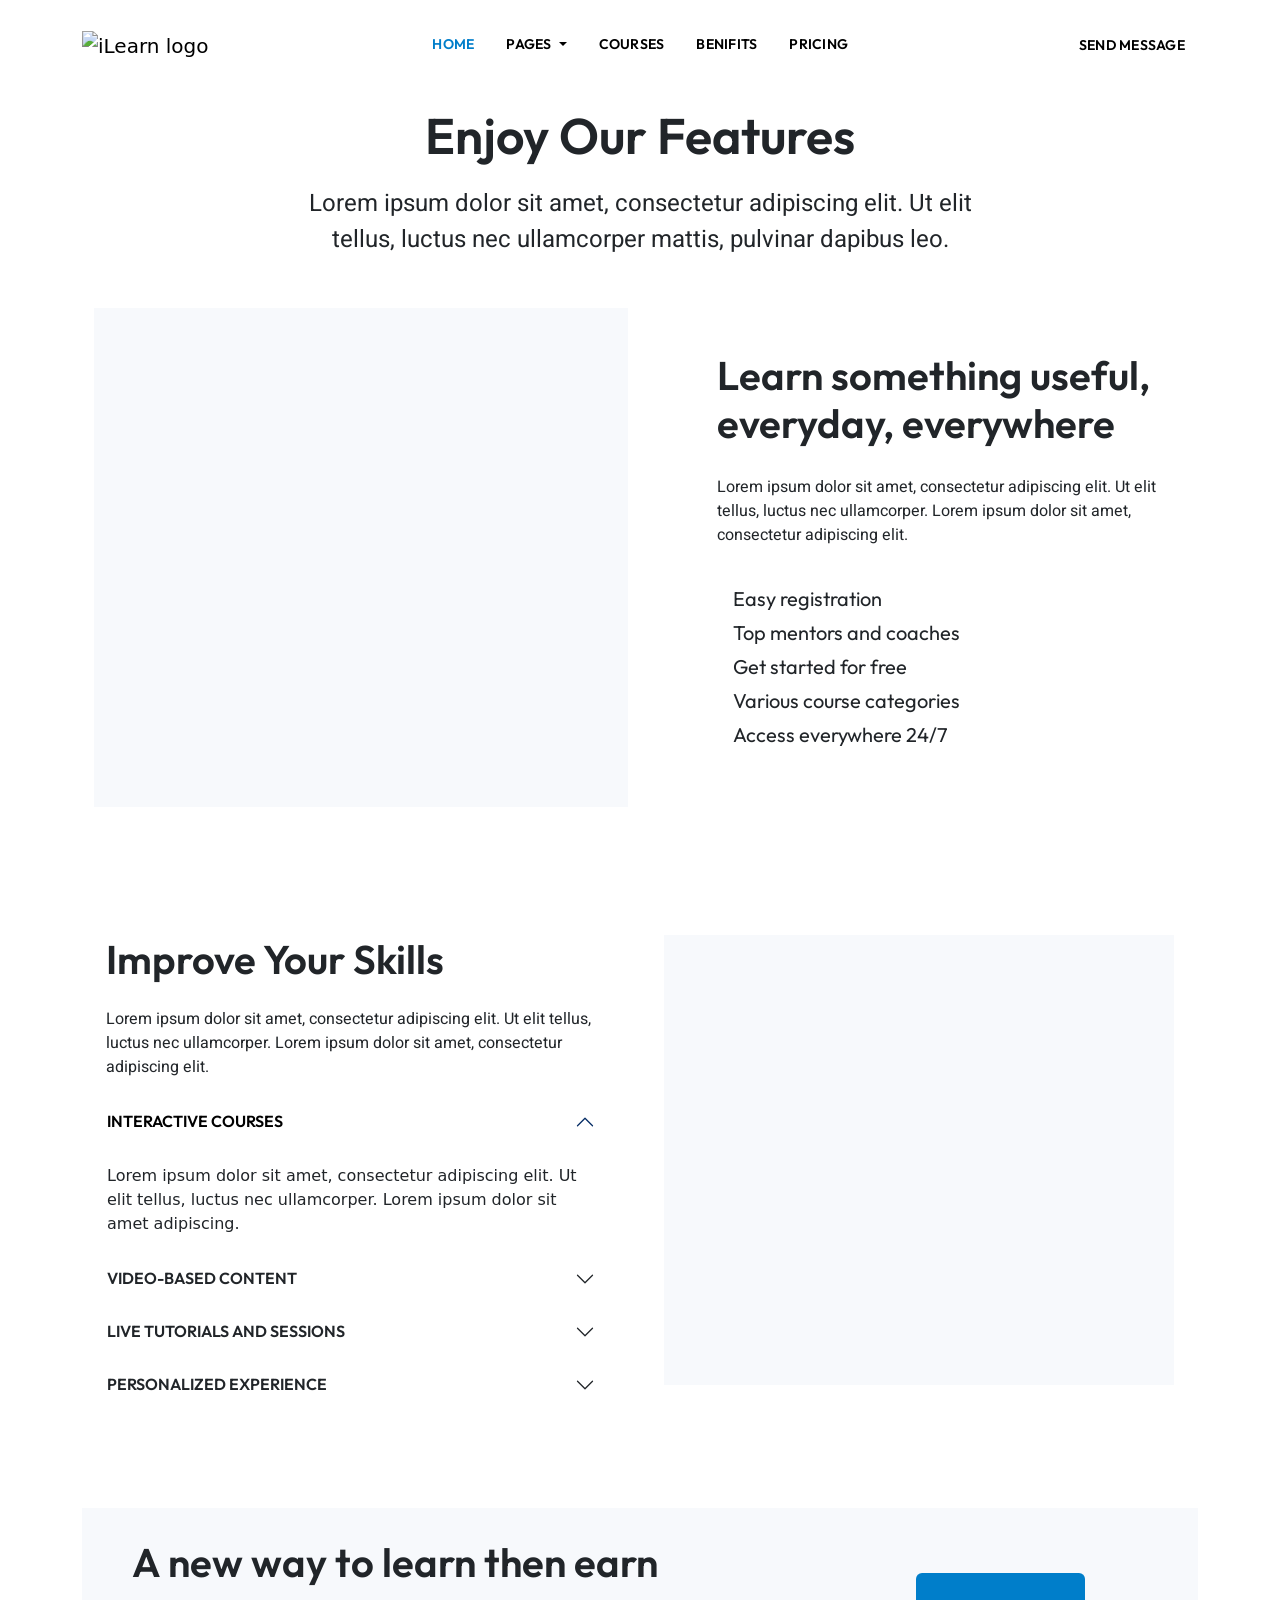
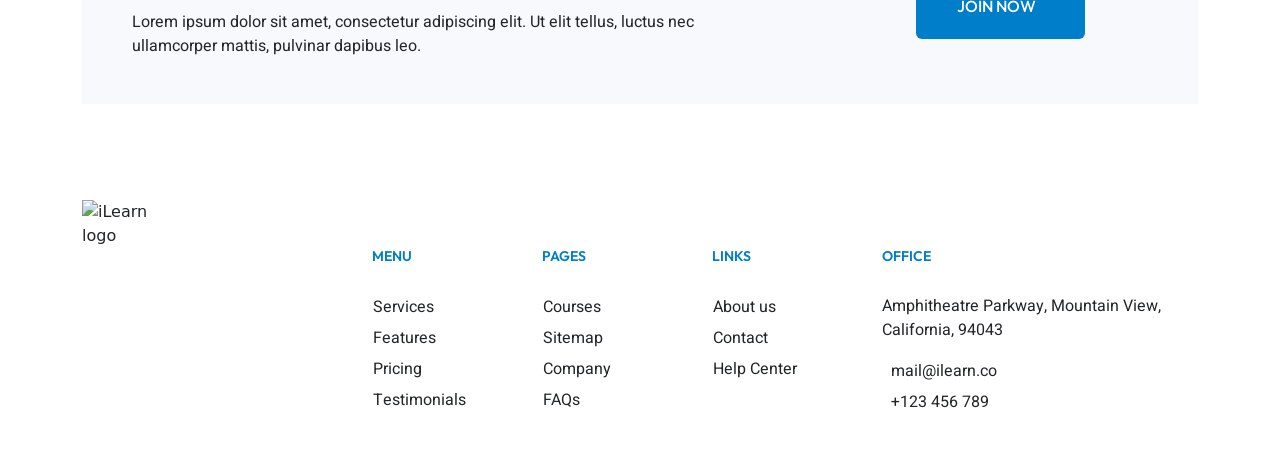
==== commit 0db88845: "benifits page, create learn-then-earn section" ====
--- a/benifits.html
+++ b/benifits.html
@@ -222,6 +222,31 @@
             </div>
         </section>
 
+        <section class="learn-then-earn py-5">
+
+            <div class="container">
+                <div class="row justify-content-between align-items-center">
+                    <div class="col-lg-7">
+                        <div class="learn-then-earn-title ms-2">
+                            <h2 class="mb-lg-4">A new way to learn then earn</h2>
+                            <p>Lorem ipsum dolor sit amet, consectetur adipiscing elit. Ut elit tellus, luctus nec
+                                ullamcorper mattis, pulvinar dapibus leo.</p>
+                        </div>
+                    </div>
+                    <div class="col-lg-3">
+                        <div class="join-btn btn">
+                            <a href="#" class="text-decoration-none text-white me-2">
+                                JOIN NOW
+                            </a>
+                            <i class="fa-solid fa-arrow-right-long text-white"></i>
+                        </div>
+                    </div>
+
+                </div>
+            </div>
+
+        </section>
+
     </main>
 
 
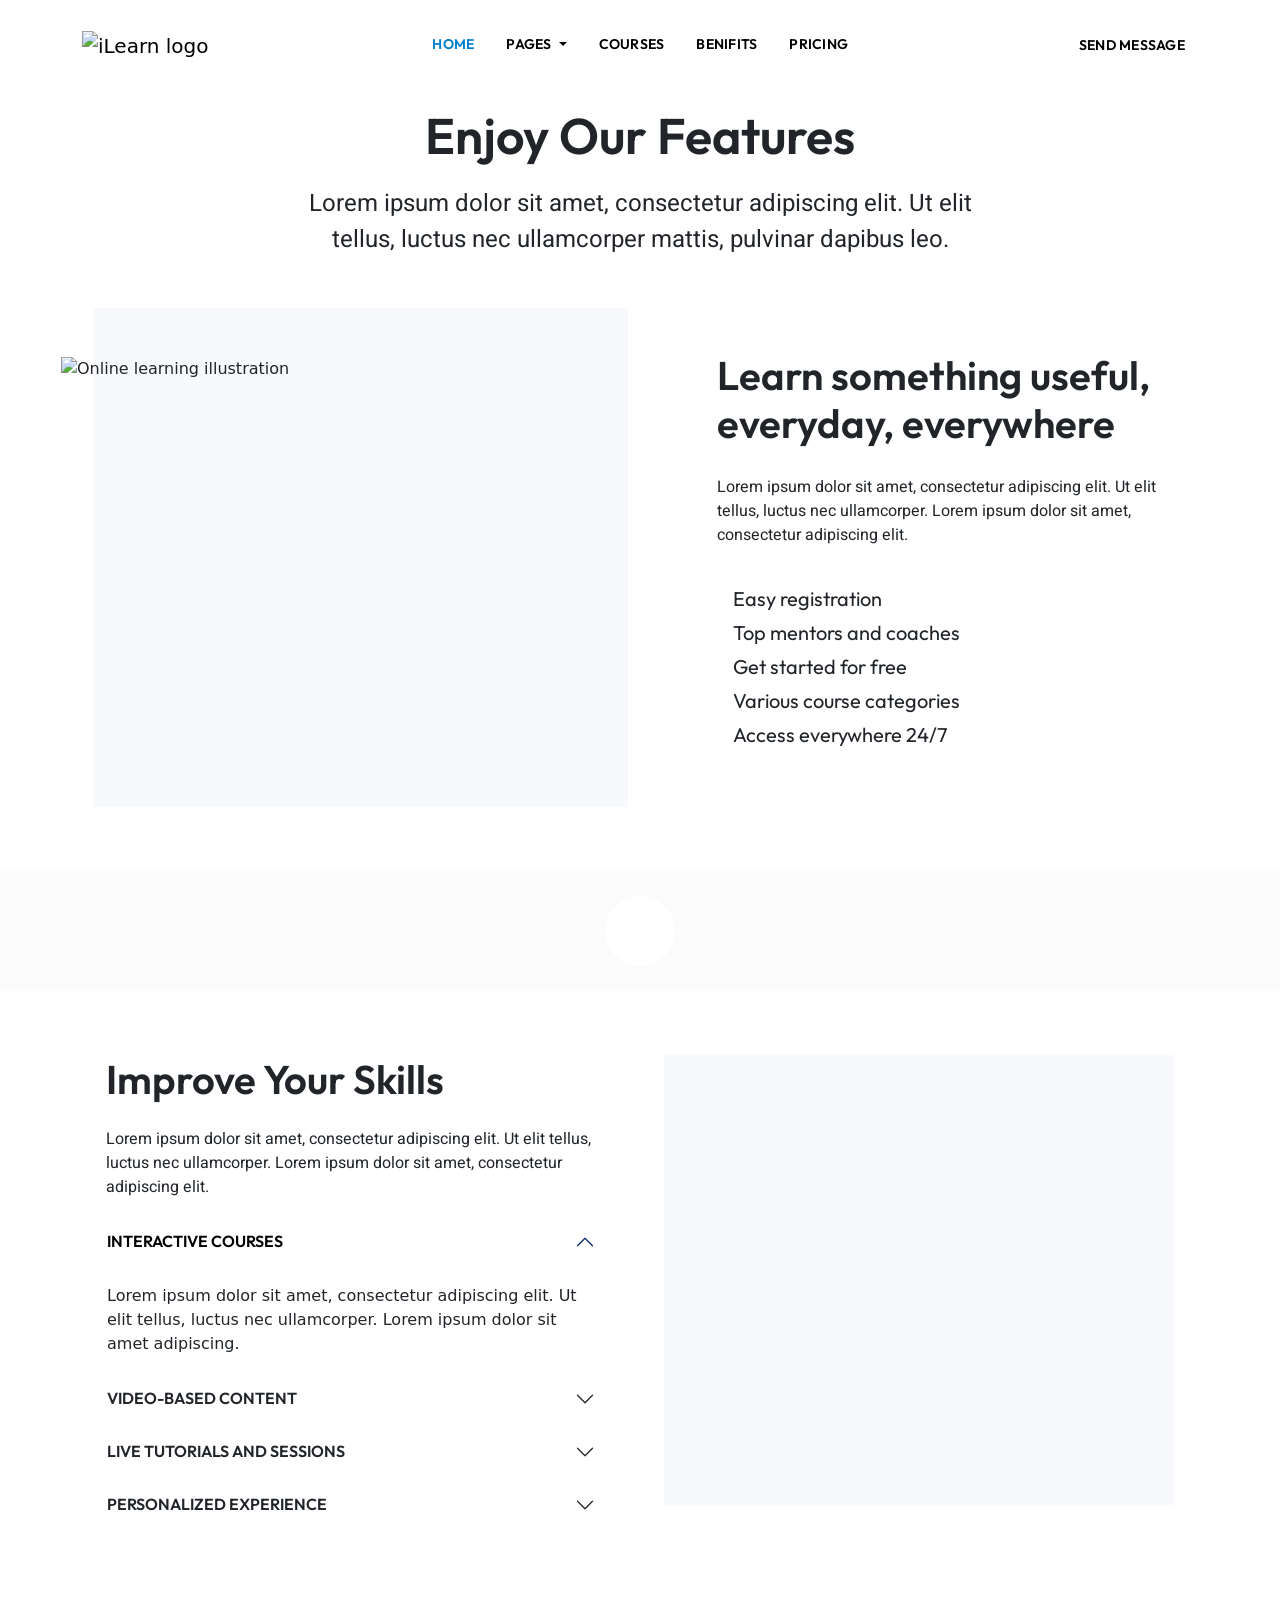
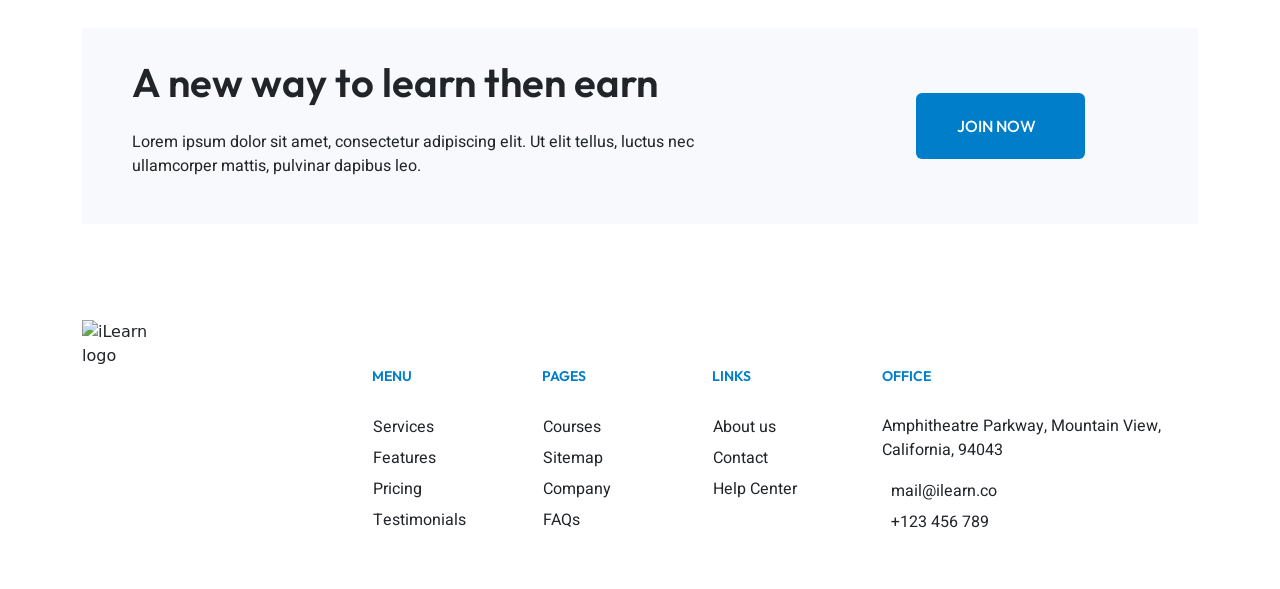
==== commit 1af4fbb6: "benifits page, create illustraion-vedio section" ====
--- a/benifits.html
+++ b/benifits.html
@@ -85,7 +85,8 @@
             <div class="container">
                 <div class="enjoy text-center">
                     <h2>Enjoy Our Features</h2>
-                    <p>Lorem ipsum dolor sit amet, consectetur adipiscing elit. Ut elit tellus, luctus nec ullamcorper mattis, pulvinar dapibus leo.</p>
+                    <p>Lorem ipsum dolor sit amet, consectetur adipiscing elit. Ut elit tellus, luctus nec ullamcorper
+                        mattis, pulvinar dapibus leo.</p>
                 </div>
                 <div class="row">
                     <div class="col-lg-6 col-sm-12">
@@ -129,6 +130,22 @@
                         </div>
                     </div>
                 </div>
+            </div>
+
+        </section>
+
+        <section class="illustration-vedio py-5">
+
+            <div class="image text-center">
+                <img decoding="async" src="https://demo.sociolib.com/ilearn/wp-content/uploads/sites/27/2022/12/8.jpg"
+                    class="attachment-full size-full wp-image-293 w-750 h-auto" alt="illustration-vedio image"
+                    srcset="https://demo.sociolib.com/ilearn/wp-content/uploads/sites/27/2022/12/8.jpg 1000w, https://demo.sociolib.com/ilearn/wp-content/uploads/sites/27/2022/12/8-300x200.jpg 300w, https://demo.sociolib.com/ilearn/wp-content/uploads/sites/27/2022/12/8-768x512.jpg 768w, https://demo.sociolib.com/ilearn/wp-content/uploads/sites/27/2022/12/8-800x534.jpg 800w"
+                    sizes="(max-width: 1000px) 100vw, 1000px">
+                <a href="https://www.youtube.com/watch?v=VhBl3dHT5SY&t=2s">
+                    <div class="icon">
+                    <i class="fa-solid fa-play"></i>
+                    </div>
+                </a>
             </div>
 
         </section>
--- a/assets/css/benifits.css
+++ b/assets/css/benifits.css
@@ -1,3 +1,7 @@
+:root{
+    --benifitsBg: #FBFBFB;
+}
+
 /* learn-something enjoy starts */
 
 .learn-something .enjoy h2 {
@@ -73,4 +77,34 @@
 
 }
 
-/* learn-something enjoy responsive ends */+/* learn-something enjoy responsive ends */
+
+/* illustration-vedio starts */
+
+.illustration-vedio{
+    background-color: var(--benifitsBg);
+}
+
+.illustration-vedio .image{
+    position: relative;
+}
+
+.illustration-vedio .icon{
+    position: absolute;
+    top: 50%;
+    left: 50%;
+    transform: translate(-50%, -50%);
+    background-color: #fff;
+    border-radius: 50%;
+    width: 70px;
+    height: 70px;
+    display: flex;
+    align-items: center;
+    justify-content: center;
+}
+
+.illustration-vedio .icon i{
+    font-size: 20px;
+}
+
+/* illustration-vedio ends */
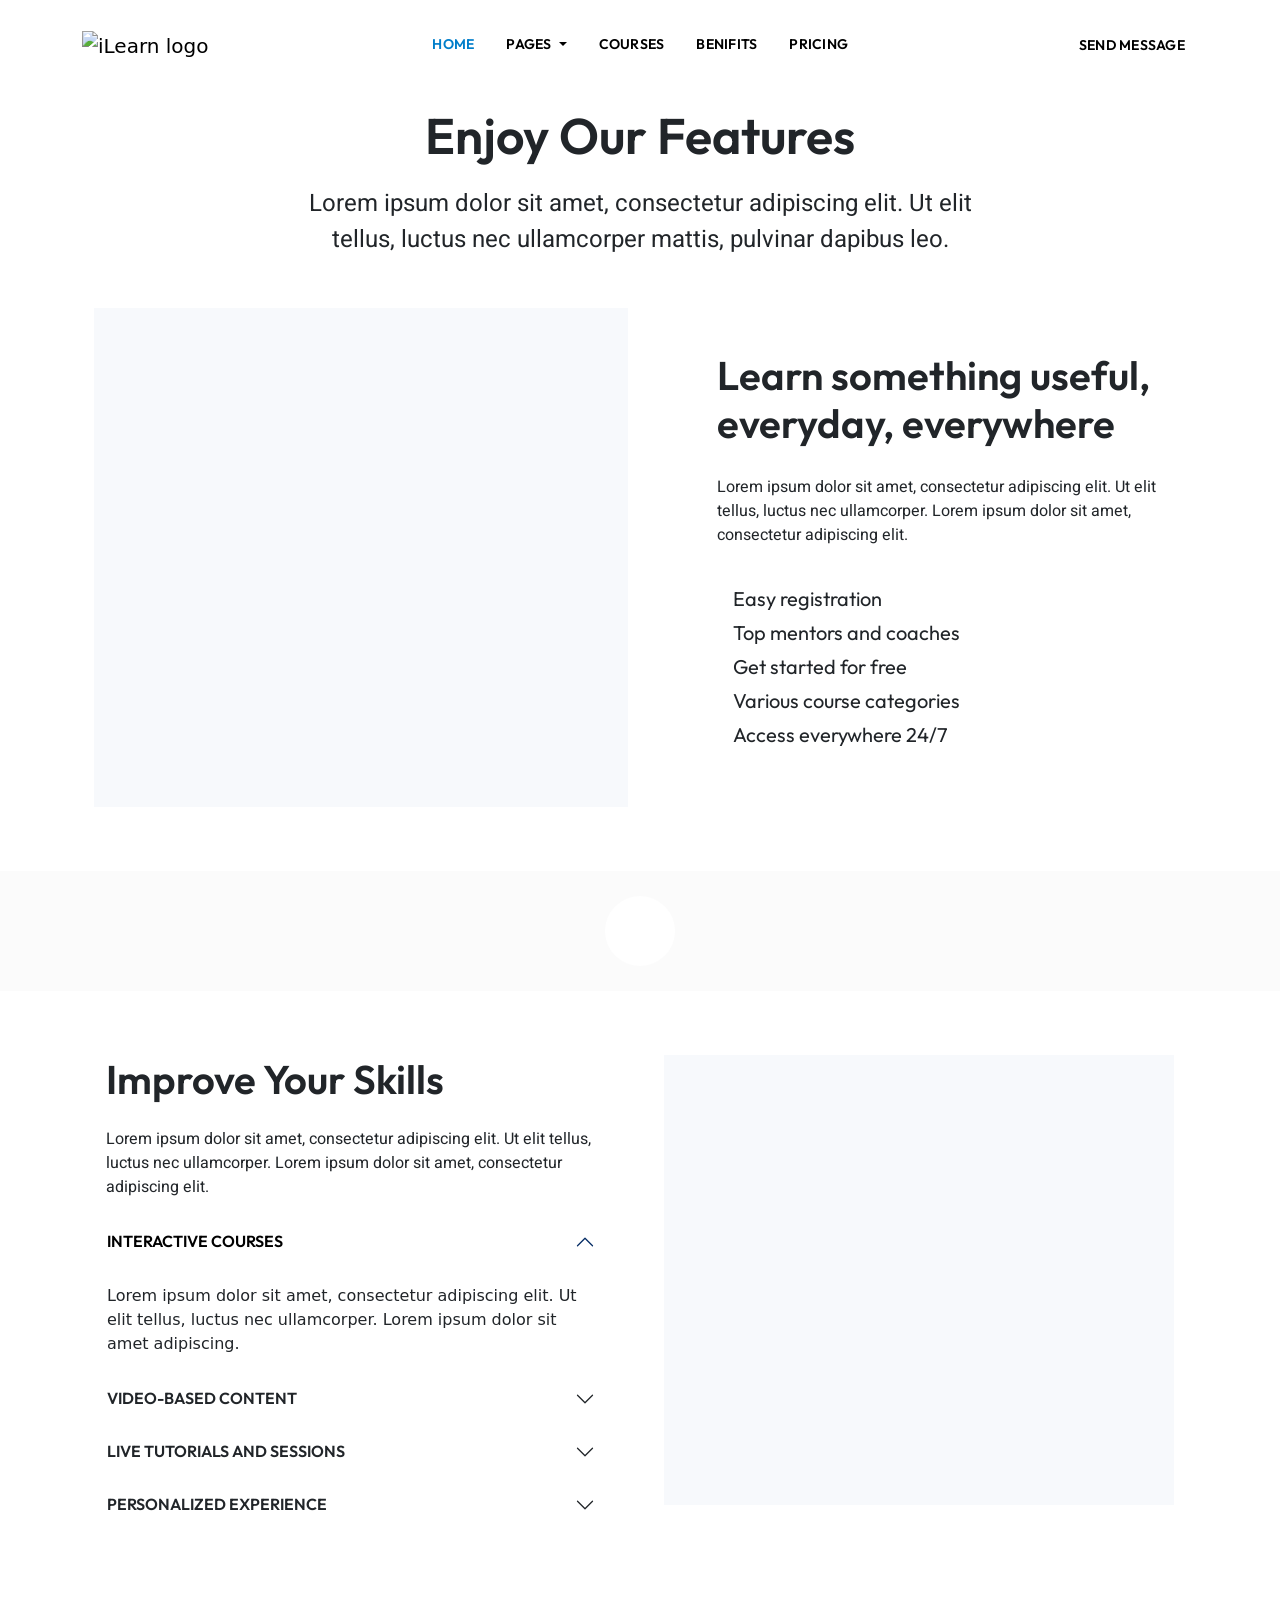
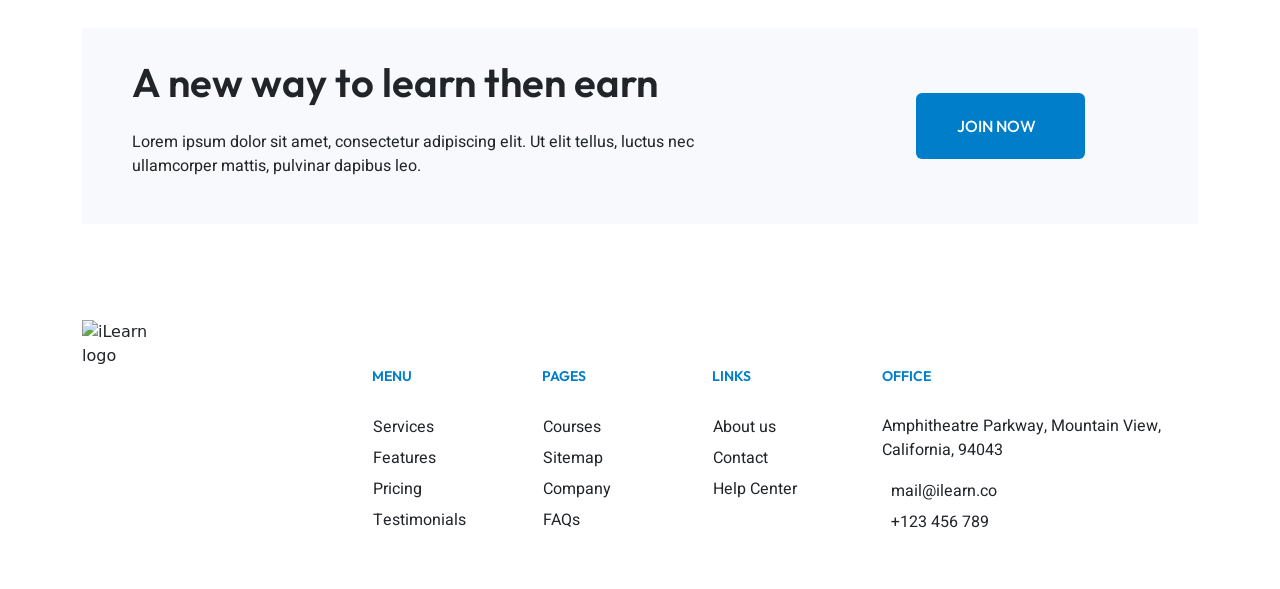
==== commit bfaa4cc8: "single course page, navbar & footer" ====
--- a/benifits.html
+++ b/benifits.html
@@ -53,7 +53,7 @@
                             </a>
                             <ul class="dropdown-menu">
                                 <li><a class="dropdown-item" href="#">About</a></li>
-                                <li><a class="dropdown-item" href="#">Single Course</a></li>
+                                <li><a class="dropdown-item" href="./single course.html">Single Course</a></li>
                                 <li><a class="dropdown-item" href="#">Contact</a></li>
                                 <li><a class="dropdown-item" href="#">Reviews</a></li>
                                 <li><a class="dropdown-item" href="#">Blog</a></li>
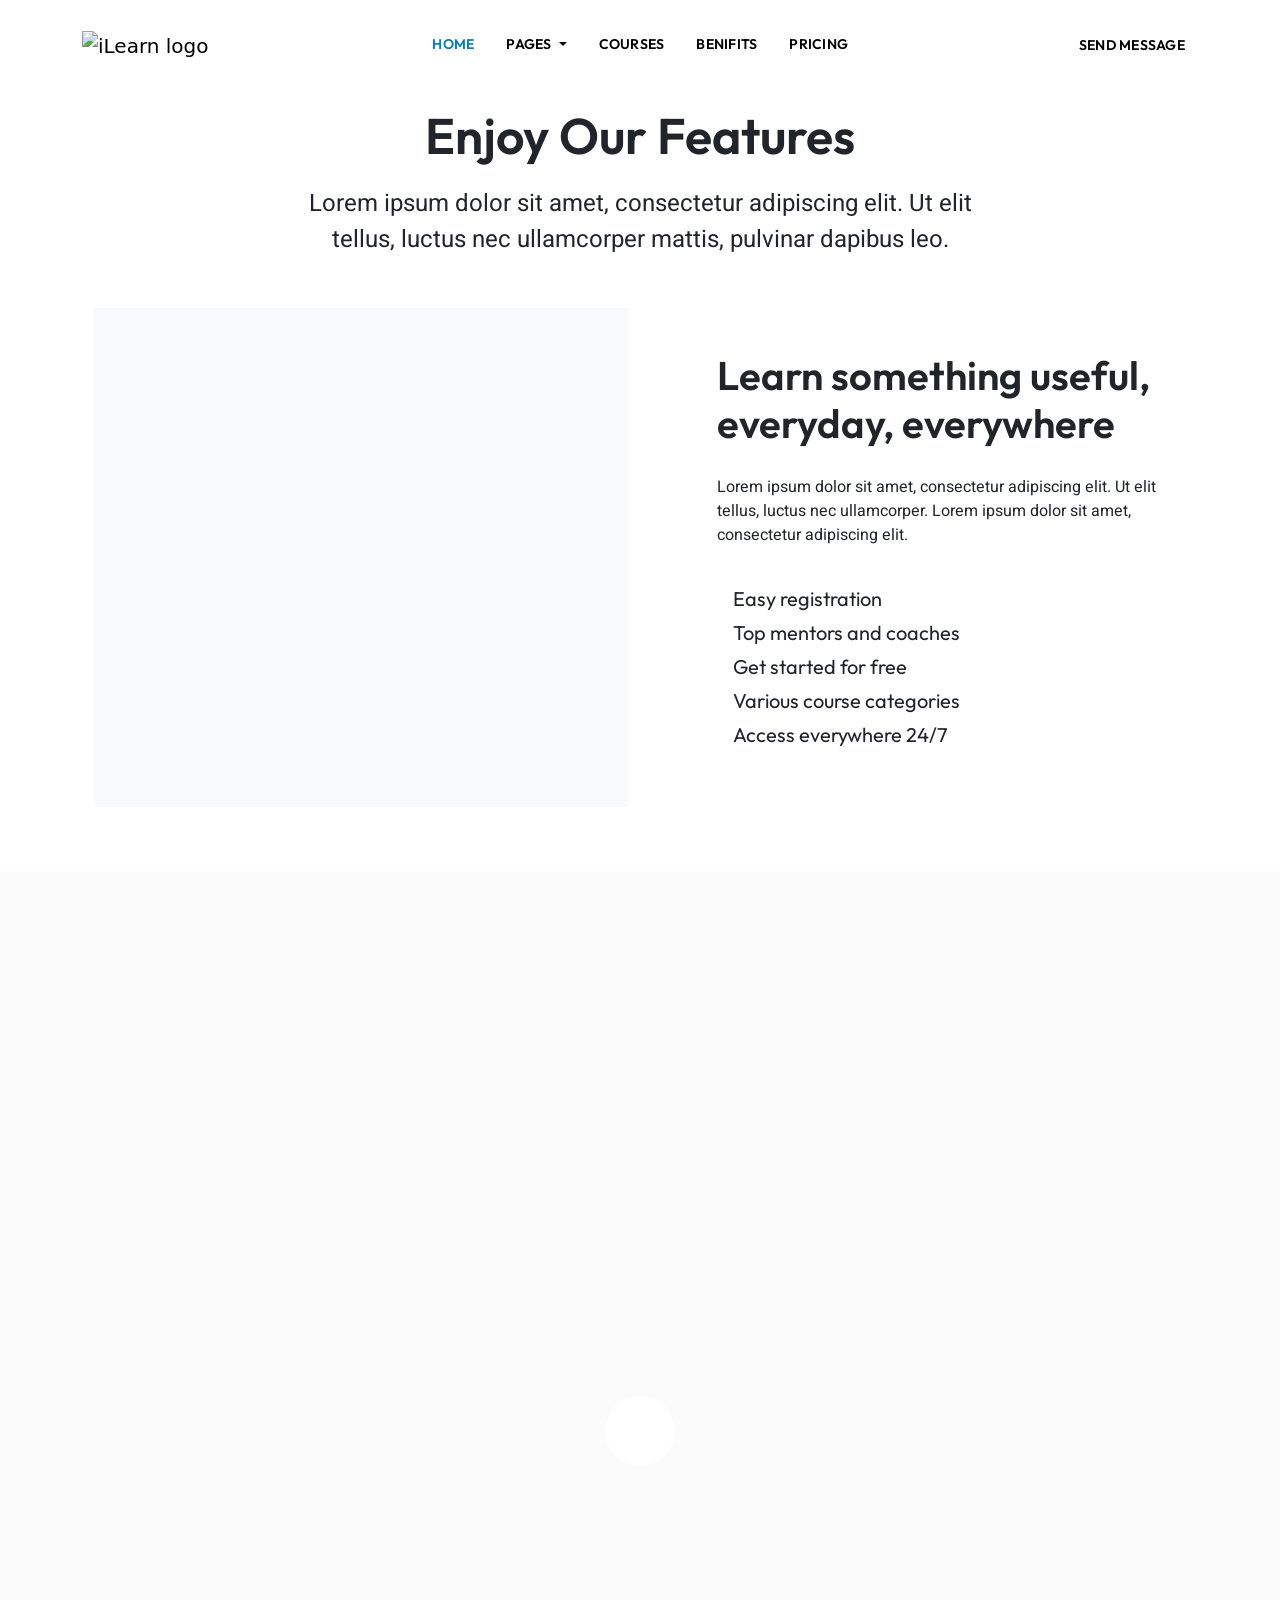
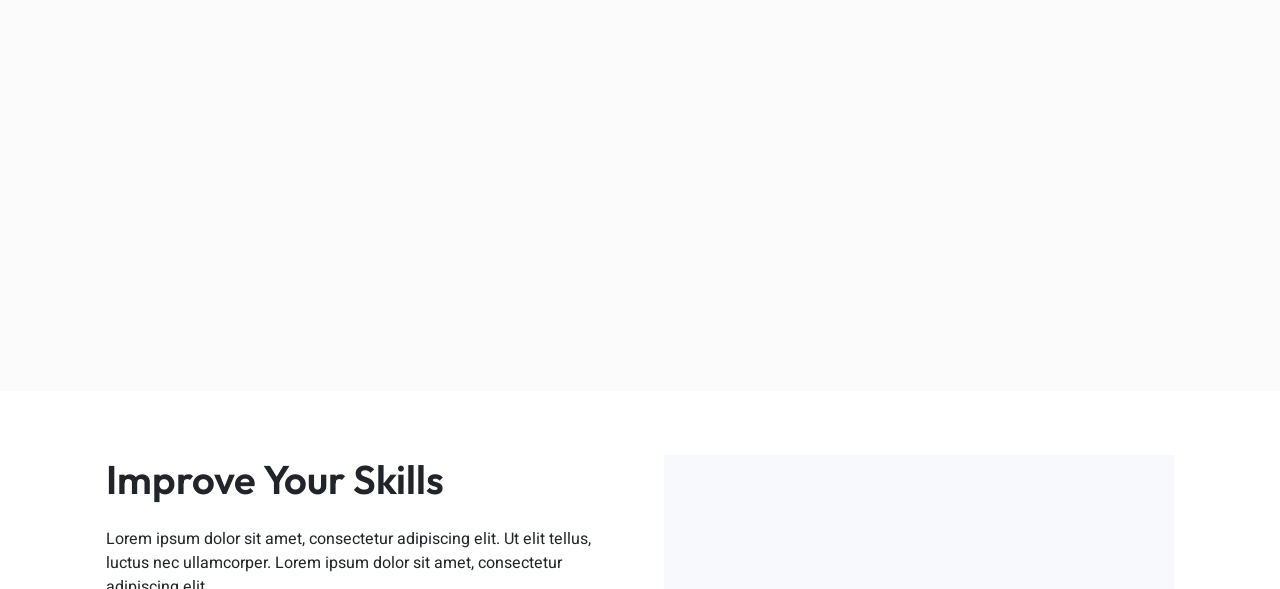
==== commit 7e98e616: "fix icons and images" ====
--- a/benifits.html
+++ b/benifits.html
@@ -33,8 +33,8 @@
             <div class="container">
                 <a class="navbar-brand" href="#">
                     <img width="170" height="45"
-                        src="https://demo.sociolib.com/ilearn/wp-content/uploads/sites/27/2022/12/logo.png"
-                        class="attachment-full size-full wp-image-588" alt="iLearn logo">
+                        src="https://hub.kitpixel.com/ilearn/wp-content/uploads/sites/27/2022/12/logo.png"
+                        class="attachment-full size-full wp-image-588" alt="iLearn logo" />
                 </a>
                 <button class="navbar-toggler" type="button" data-bs-toggle="collapse" data-bs-target="#navbarScroll"
                     aria-controls="navbarScroll" aria-expanded="false" aria-label="Toggle navigation">
@@ -92,9 +92,9 @@
                     <div class="col-lg-6 col-sm-12">
                         <div class="learn-img">
                             <img loading="lazy" decoding="async"
-                                src="https://demo.sociolib.com/ilearn/wp-content/uploads/sites/27/2022/12/3.png"
+                                src="https://hub.kitpixel.com/ilearn/wp-content/uploads/sites/27/2022/12/3.png"
                                 class="attachment-full size-full wp-image-526" alt="Online learning illustration"
-                                srcset="https://demo.sociolib.com/ilearn/wp-content/uploads/sites/27/2022/12/3.png 750w, https://demo.sociolib.com/ilearn/wp-content/uploads/sites/27/2022/12/3-300x200.png 300w"
+                                srcset="https://hub.kitpixel.com/ilearn/wp-content/uploads/sites/27/2022/12/3.png 750w, https://hub.kitpixel.com/ilearn/wp-content/uploads/sites/27/2022/12/3-300x200.png 300w"
                                 sizes="(max-width: 750px) 100vw, 750px">
                         </div>
                     </div>
@@ -137,13 +137,13 @@
         <section class="illustration-vedio py-5">
 
             <div class="image text-center">
-                <img decoding="async" src="https://demo.sociolib.com/ilearn/wp-content/uploads/sites/27/2022/12/8.jpg"
-                    class="attachment-full size-full wp-image-293 w-750 h-auto" alt="illustration-vedio image"
-                    srcset="https://demo.sociolib.com/ilearn/wp-content/uploads/sites/27/2022/12/8.jpg 1000w, https://demo.sociolib.com/ilearn/wp-content/uploads/sites/27/2022/12/8-300x200.jpg 300w, https://demo.sociolib.com/ilearn/wp-content/uploads/sites/27/2022/12/8-768x512.jpg 768w, https://demo.sociolib.com/ilearn/wp-content/uploads/sites/27/2022/12/8-800x534.jpg 800w"
+                <img decoding="async" src="https://hub.kitpixel.com/ilearn/wp-content/uploads/sites/27/2022/12/8.jpg" width="80%"
+                    class="attachment-full size-full wp-image-293 h-auto" alt="illustration-vedio image"
+                    srcset="https://hub.kitpixel.com/ilearn/wp-content/uploads/sites/27/2022/12/8.jpg 1000w, https://hub.kitpixel.com/ilearn/wp-content/uploads/sites/27/2022/12/8-300x200.jpg 300w, https://hub.kitpixel.com/ilearn/wp-content/uploads/sites/27/2022/12/8-768x512.jpg 768w, https://hub.kitpixel.com/ilearn/wp-content/uploads/sites/27/2022/12/8-800x534.jpg 800w"
                     sizes="(max-width: 1000px) 100vw, 1000px">
                 <a href="https://www.youtube.com/watch?v=VhBl3dHT5SY&t=2s">
                     <div class="icon">
-                    <i class="fa-solid fa-play"></i>
+                        <i class="fa-solid fa-play"></i>
                     </div>
                 </a>
             </div>
@@ -229,9 +229,9 @@
                     <div class="col-12 col-lg-6 col-sm-12">
                         <div class="improve-img">
                             <img loading="lazy" decoding="async" width="500" height="350"
-                                src="https://demo.sociolib.com/ilearn/wp-content/uploads/sites/27/2022/12/4.png"
+                                src="https://hub.kitpixel.com/ilearn/wp-content/uploads/sites/27/2022/12/4.png"
                                 class="attachment-full size-full wp-image-530" alt=""
-                                srcset="https://demo.sociolib.com/ilearn/wp-content/uploads/sites/27/2022/12/4.png 750w, https://demo.sociolib.com/ilearn/wp-content/uploads/sites/27/2022/12/4-300x200.png 300w"
+                                srcset="https://hub.kitpixel.com/ilearn/wp-content/uploads/sites/27/2022/12/4.png 750w, https://hub.kitpixel.com/ilearn/wp-content/uploads/sites/27/2022/12/4-300x200.png 300w"
                                 sizes="(max-width: 750px) 100vw, 750px">
                         </div>
                     </div>
@@ -273,8 +273,8 @@
                 <div class="logo d-flex flex-column gap-4">
                     <div class="brand">
                         <img width="170" height="45"
-                            src="https://demo.sociolib.com/ilearn/wp-content/uploads/sites/27/2022/12/logo.png"
-                            class="attachment-full size-full wp-image-588" alt="iLearn logo">
+                            src="https://hub.kitpixel.com/ilearn/wp-content/uploads/sites/27/2022/12/logo.png"
+                            class="attachment-full size-full wp-image-588" alt="iLearn logo" />
                     </div>
                     <div class="social-logos d-flex gap-3 ms-lg-2">
                         <a class="btn" href="#"><i class="fa-brands fa-facebook"></i></a>
--- a/assets/css/main.css
+++ b/assets/css/main.css
@@ -272,7 +272,7 @@
         font-size: 12px;
         font-weight: 500;
     }
-    
+
 }
 
 @media screen and (min-width: 767px) and (max-width: 768px) {
@@ -320,19 +320,19 @@
 
 @media screen and (max-width: 576px) {
 
-    .hero .row{
+    .hero .row {
         gap: 4px;
     }
 
-    .hero-img-d{
+    .hero-img-d {
         display: block;
     }
 
-    .hero-img{
+    .hero-img {
         display: none;
     }
 
-    .hero-content{
+    .hero-content {
         gap: 8px
     }
 
@@ -356,11 +356,11 @@
         font-size: 15px;
         font-weight: 500;
     }
-    
+
 }
 
 @media screen and (max-width: 493px) {
-    
+
     .hero h1 {
         font-size: 35px;
         font-weight: 600;
@@ -381,6 +381,29 @@
         font-size: 12px;
         font-weight: 500;
     }
+}
+
+@media screen and (max-width: 364px) {
+
+    .hero-btns .join-btn {
+        padding: 15px 12px;
+        font-size: 10px;
+        font-weight: 500;
+    }
+
+    .view-btn .btn {
+        font-size: 10px;
+        font-weight: 500;
+    }
+
+}
+
+@media screen and (max-width: 330px) {
+
+    .hero-btns {
+        gap: 10px !important;
+    }
+
 }
 
 /* hero responsive ends */
@@ -508,6 +531,24 @@
 
 }
 
+@media screen and (max-width: 400px) {
+
+    .browse .browse-more p {
+        font-size: 11px;
+        display: none;
+    }
+
+    .browse .browse-more p::after {
+        content: '';
+        border-bottom: none;
+    }
+
+    .browse .browse-more i {
+        display: none;
+    }
+
+}
+
 /* browse responsive ends */
 
 /* learn-something starts */
@@ -705,11 +746,18 @@
 
 }
 
+@media screen and (max-width: 400px) {
+    .learn-img img {
+        width: 200px;
+        height: 180px;
+    }
+}
+
 /* learn-something responsive ends */
 
 /* featured-courses starts */
 
-.featured-courses{
+.featured-courses {
     background-color: var(--imgBg);
 }
 
@@ -1055,6 +1103,13 @@
         height: 200px;
     }
 
+}
+
+@media screen and (max-width: 475px) {
+    .improve .improve-img img {
+        width: 200px;
+        height: 150px;
+    }
 }
 
 /* improve section responsive ends */
